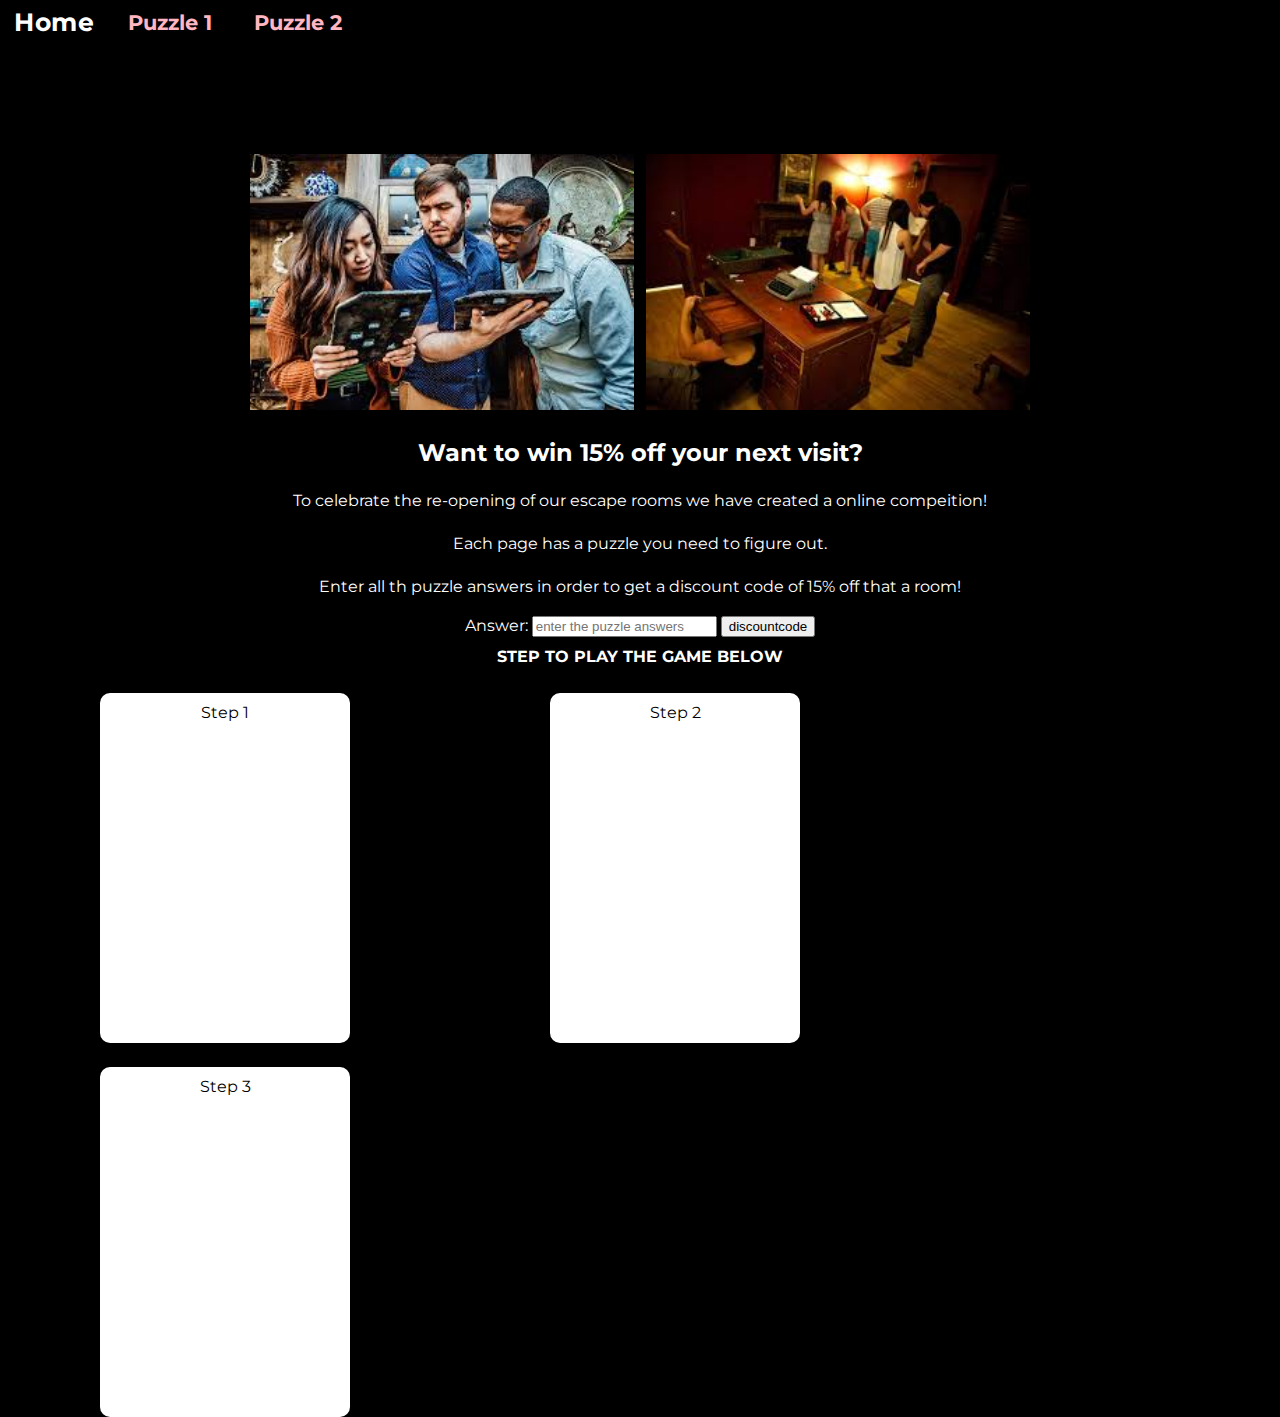
==== index.html @ 41fa53d4 "javascript answer now chnages ccs value to show congrats h2 element" ====
<!DOCTYPE html>
<html lang="en" dir="ltr">
<head>
  <meta charset="utf-8">
  <title>Home</title>
  <meta name="viewport" content="width=device-width, initial-scale=1.0">
  <link rel="stylesheet" href="css/styles.css">
</head>
<body>
  <header>
    <div id="menuToggler">&#8801;</div>
    <nav id="menu">
      <a href="index.html">Home</a>
      <a href="puzzle_1.html">Puzzle 1</a>
      <a href="puzzle_2.html">Puzzle 2</a>
    </nav>

    <h1 class="title">The escape room competition</h1>

  </header>
  <main>
    <section class="example-img">
      <img src="images/solving_clue.jfif" class="index-images" alt="clue_pic">
      <img src="images/group.jfif" class="index-images" alt="group_pic">
    </section>

    <h2 id="praise">Well Done you solved the puzzles!</h2>


    <h2 class="sub-title">Want to win 15% off your next visit?</h2>

    <p>
      To celebrate the re-opening of our escape rooms we have created a online compeition!
    </p>

    <p>
      Each page has a puzzle you need to figure out.
    </p>

    <p>
      Enter  all th puzzle answers in order  to get a discount code of 15% off that a room!
    </p>

    <section data-name="discountcode">
      <form id="discountcode">
        <label for="myAnswer">Answer: </label>
        <input id="myAnswer" name="answer" placeholder="enter the puzzle answers" required>
        <input type="submit" value="discountcode">
      </form>
    </section>

    <h1>Step to play the game below</h1>
    <section class="bars">
      <article class="card">
        <p class="front">
          Step 1
        </p>
        <p class="back">
          Go to <a href="puzzle_1.html">Puzzle 1</a> and solve the first puzzle
        </article>

        <article class="card">
          <p class="front">
            Step 2
          </p>
          <p class="back">
            Go to <a href="puzzle_2.html">Puzzle 2</a> and solve the second puzzle
          </article>


          <article class="card">
            <p class="front">
              Step 3
            </p>
            <p class="back">
              Enter the both puzzle answers together in the answer field on this page. No space in-between the answers and in all caps please.
            </article>
          </section>


          <p class=card_replacement>Step One: Solve <a href="puzzle_1.html">Puzzle 1</a></p>
          <p class=card_replacement>Step Two: Solve <a href="puzzle_2.html">Puzzle 2</a></p>
          <p class=card_replacement>Step Three: Enter both puzzle answers together in the answer field on this page. No space in-between the answers and in all caps please.</p>


        </main>
        <script src="js/scripts.js"></script>
        <script src="js/answer.js"></script>

      </body>
      </html>
---- css/styles.css ----
@import url('https://fonts.googleapis.com/css2?family=Montserrat&display=swap');
body{
  font-family:  Montserrat, sans-serif;
  margin: 0;
  background-color: black;
  color: #FFFFFF;

}

h1{
  text-align: center;

}

ul, li {
  font-size: 15px;
  padding: 0.25em;
  text-align: center;
  list-style-position: inside;

}


html {
  scroll-behavior: smooth;
}


a {
  padding: 0.1em;
  font-weight: bold;
}


p {

  text-align: center;
  padding: 0.25em;

}



section {
  text-align: center;
}


#praise {
  display: None;
  justify-content: center;
  padding: 0.5em;
  color: pink;

}

.card_replacement {
  display: flex;
  justify-content: center;
}


.sub-title {

  text-align: center;
}

.clue {
  position: fixed;
  bottom: 0;
  width: 100%;
  background-color: pink;
}

.clue span{
  font-size: 1em;
  opacity:0;
  transition: 0.5s;

}

.clue:hover span  {
  color: black;
  opacity: 1;

}

.bars {
  display: grid;
  grid-template-columns: repeat(auto-fit, minmax(auto, 450px));
  grid-column-gap: 0rem;
  grid-row-gap: 1.5rem;

}


.bar {
  position: relative;
  width: 250px;
  height: 350px;
  justify-self: center;
  padding: 0.5em;
}

.bars img {
  width: 100%;
  min-height: 200px;
  object-fit: contain;
}

/* Attempt to make images responsive
.bar {
  position: relative;
  width: 10vw;
  height: 10vh;
  justify-self: center;
  padding: 0.5em;
}

*/

.FOOGLE{
  display: flex;
  justify-content: center;
}



.FOOGLE, h1{
 font-size: 1em;
 text-transform: uppercase;
  font-weight: bold;
}




h1:nth-child(1) {
  color: #1E90FF;
}
h1 span:nth-child(2)
{
  color: red;
}
h1 span:nth-child(3)
{
  color: yellow;
}
h1 span:nth-child(4)
{
  color: #1E90FF;
}
h1 span:nth-child(5)
{
color: green;
}
h1 span:nth-child(6)
{
  color: red;
}


.index-images{
  width: 30vw;
  padding: 0.25em;
}

.title {

  position: relative;
  animation-name: db_title;
  animation-duration:  6s;
  animation-iteration-count: infinite;
  padding: 2em 0em;
  text-align: center;
  color: black;
  position: static;
  overflow: auto;
}

.card_replacement a {
  color: pink;
  text-decoration: none;

}

.card {
	display: none;
}





@keyframes db_title {
  0%   {background-color:#F5F5F5;}
  25%  {background-color:#FA8072;}
  50%  {background-color:#DDA0DD;}
  75%  {background-color:#800080;}
  100% {background-color:#6A5ACD;}
}

#menuToggler, nav{
  background-color: rgba(0,0,0, 0.7);
}

#menuToggler {
  position: fixed;
  top: 0;
  right: 0;
  font-size: 3em;
  text-align: right;
  line-height: 1em;
  padding: 0 1rem;
  color:  #FFB6C1;
  z-index:  2;
}

nav {
  position: fixed;
  width: 100vw;
  height: 100vh;
  top: 0;
  display: flex;
  flex-direction: column;
  opacity: 0;
  transform: translateX(-100vw);
  transition: 0.4s;
  z-index: 1;

}

nav.open {
  opacity: 1;
  transform: none;


}

nav a {
  font-size:  2em;
  text-decoration: none;
  padding: 0.5em 1em;
  color:  #FFB6C1;
  text-align: center;
}

nav a:hover {
  color: white;
  transform: scale(1.2);
}

@media screen and (min-width: 500px) {

  #menuToggler {
    display: none;
  }

  nav {
    display: flex;
    flex-direction: row;
    opacity: 1;
    transform: none;
    height: auto;
    position: static;
    width: auto;
  }

  nav a {
    font-size: 1.3em;
  }

  example-img{
    text-align: center;
  }




  .card {
    display: flex;
  	position: relative;
  	width: 250px;
    min-width: 10vw;
  	height: 350px;
  	justify-self: center;

  }

  .card .front, .card .back {
  	border-radius: 10px;
  	background-color: white;
  	color: black;
  	object-fit: contain;
  	position: absolute;
  	padding: 10px;
  	width: 100%;
  	height: 100%;
  	box-sizing: border-box;
  	transition: transform 0.6s;
  	backface-visibility: hidden;
  }

  .card .front, .card:hover .back {
    transform: rotateY(0deg);
  	z-index: 2;
  }

  .card .back, .card:hover .front {
    transform: rotateY(180deg);
  	z-index: 1;
  }

  .card:hover .front, .card:hover .back {
  	transition-delay: 0.1s;
  }

  .card_replacement {
    display: None;
    justify-content: center;
  }



}
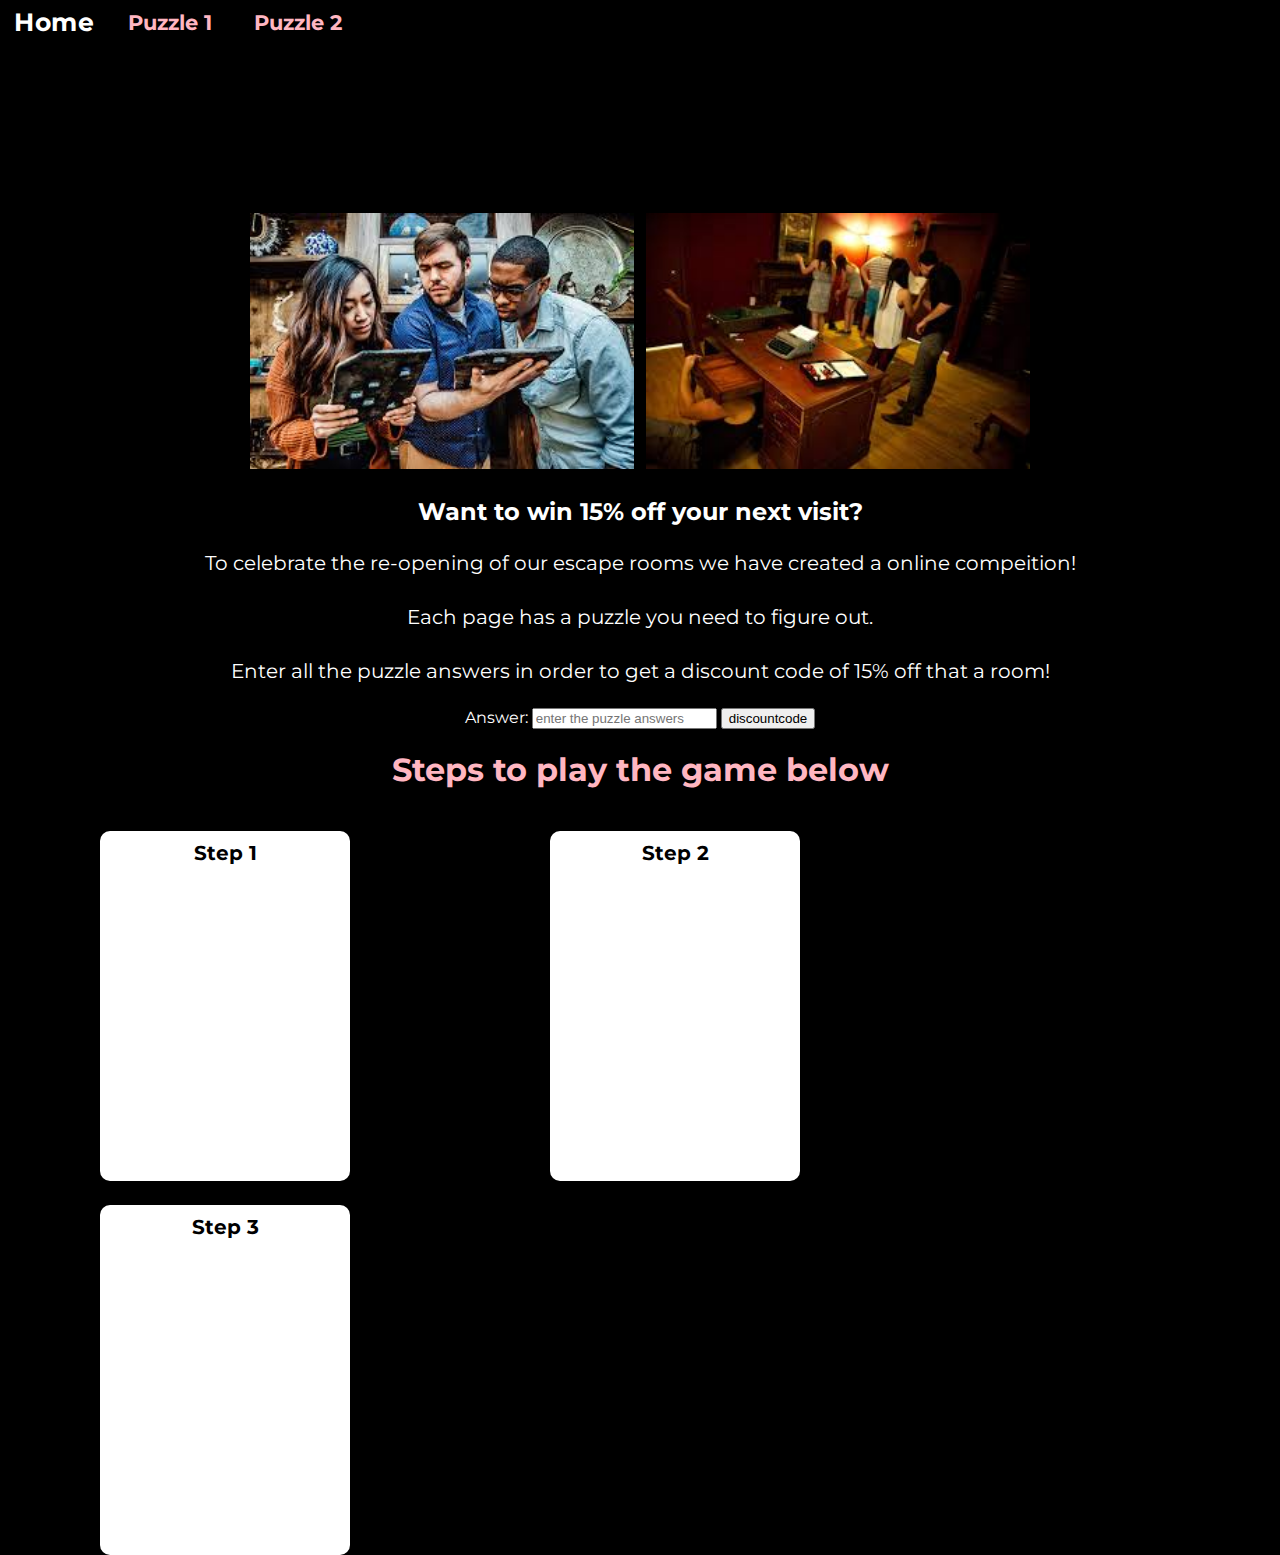
==== commit ba1912d5: "unnecessary h1 removed and font made bigger" ====
--- a/index.html
+++ b/index.html
@@ -19,12 +19,12 @@
 
   </header>
   <main>
-    <section class="example-img">
+    <section>
       <img src="images/solving_clue.jfif" class="index-images" alt="clue_pic">
       <img src="images/group.jfif" class="index-images" alt="group_pic">
     </section>
 
-    <h2 id="praise">Well Done you solved the puzzles!</h2>
+    <p id="praise">Well Done you solved all the puzzles! We hope you playing and we look forward to seeing you soon</p>
 
 
     <h2 class="sub-title">Want to win 15% off your next visit?</h2>
@@ -38,7 +38,7 @@
     </p>
 
     <p>
-      Enter  all th puzzle answers in order  to get a discount code of 15% off that a room!
+      Enter  all the puzzle answers in order  to get a discount code of 15% off that a room!
     </p>
 
     <section data-name="discountcode">
@@ -49,7 +49,7 @@
       </form>
     </section>
 
-    <h1>Step to play the game below</h1>
+    <h1>Steps to play the game below</h1>
     <section class="bars">
       <article class="card">
         <p class="front">
@@ -73,19 +73,16 @@
               Step 3
             </p>
             <p class="back">
-              Enter the both puzzle answers together in the answer field on this page. No space in-between the answers and in all caps please.
+              Enter both puzzle answers together in the answer field on this page. No space in-between the answers and in all caps please
             </article>
           </section>
-
 
           <p class=card_replacement>Step One: Solve <a href="puzzle_1.html">Puzzle 1</a></p>
           <p class=card_replacement>Step Two: Solve <a href="puzzle_2.html">Puzzle 2</a></p>
           <p class=card_replacement>Step Three: Enter both puzzle answers together in the answer field on this page. No space in-between the answers and in all caps please.</p>
 
-
         </main>
         <script src="js/scripts.js"></script>
         <script src="js/answer.js"></script>
-
       </body>
       </html>
--- a/css/styles.css
+++ b/css/styles.css
@@ -4,204 +4,6 @@
   margin: 0;
   background-color: black;
   color: #FFFFFF;
-
-}
-
-h1{
-  text-align: center;
-
-}
-
-ul, li {
-  font-size: 15px;
-  padding: 0.25em;
-  text-align: center;
-  list-style-position: inside;
-
-}
-
-
-html {
-  scroll-behavior: smooth;
-}
-
-
-a {
-  padding: 0.1em;
-  font-weight: bold;
-}
-
-
-p {
-
-  text-align: center;
-  padding: 0.25em;
-
-}
-
-
-
-section {
-  text-align: center;
-}
-
-
-#praise {
-  display: None;
-  justify-content: center;
-  padding: 0.5em;
-  color: pink;
-
-}
-
-.card_replacement {
-  display: flex;
-  justify-content: center;
-}
-
-
-.sub-title {
-
-  text-align: center;
-}
-
-.clue {
-  position: fixed;
-  bottom: 0;
-  width: 100%;
-  background-color: pink;
-}
-
-.clue span{
-  font-size: 1em;
-  opacity:0;
-  transition: 0.5s;
-
-}
-
-.clue:hover span  {
-  color: black;
-  opacity: 1;
-
-}
-
-.bars {
-  display: grid;
-  grid-template-columns: repeat(auto-fit, minmax(auto, 450px));
-  grid-column-gap: 0rem;
-  grid-row-gap: 1.5rem;
-
-}
-
-
-.bar {
-  position: relative;
-  width: 250px;
-  height: 350px;
-  justify-self: center;
-  padding: 0.5em;
-}
-
-.bars img {
-  width: 100%;
-  min-height: 200px;
-  object-fit: contain;
-}
-
-/* Attempt to make images responsive
-.bar {
-  position: relative;
-  width: 10vw;
-  height: 10vh;
-  justify-self: center;
-  padding: 0.5em;
-}
-
-*/
-
-.FOOGLE{
-  display: flex;
-  justify-content: center;
-}
-
-
-
-.FOOGLE, h1{
- font-size: 1em;
- text-transform: uppercase;
-  font-weight: bold;
-}
-
-
-
-
-h1:nth-child(1) {
-  color: #1E90FF;
-}
-h1 span:nth-child(2)
-{
-  color: red;
-}
-h1 span:nth-child(3)
-{
-  color: yellow;
-}
-h1 span:nth-child(4)
-{
-  color: #1E90FF;
-}
-h1 span:nth-child(5)
-{
-color: green;
-}
-h1 span:nth-child(6)
-{
-  color: red;
-}
-
-
-.index-images{
-  width: 30vw;
-  padding: 0.25em;
-}
-
-.title {
-
-  position: relative;
-  animation-name: db_title;
-  animation-duration:  6s;
-  animation-iteration-count: infinite;
-  padding: 2em 0em;
-  text-align: center;
-  color: black;
-  position: static;
-  overflow: auto;
-}
-
-.card_replacement a {
-  color: pink;
-  text-decoration: none;
-
-}
-
-.card {
-	display: none;
-}
-
-
-
-
-
-@keyframes db_title {
-  0%   {background-color:#F5F5F5;}
-  25%  {background-color:#FA8072;}
-  50%  {background-color:#DDA0DD;}
-  75%  {background-color:#800080;}
-  100% {background-color:#6A5ACD;}
-}
-
-#menuToggler, nav{
-  background-color: rgba(0,0,0, 0.7);
 }
 
 #menuToggler {
@@ -215,6 +17,11 @@
   color:  #FFB6C1;
   z-index:  2;
 }
+
+#menuToggler, nav{
+  background-color: rgba(0,0,0, 0.7);
+}
+
 
 nav {
   position: fixed;
@@ -250,6 +57,179 @@
   transform: scale(1.2);
 }
 
+html {
+  scroll-behavior: smooth;
+}
+
+section {
+  text-align: center;
+}
+
+#praise {
+  display: None;
+  justify-content: center;
+  padding: 0.25em 0.25em 7em 0.25em;
+  color: pink;
+  text-align: center;
+}
+
+p {
+  text-align: center;
+  padding: 0.25em;
+  font-size: 20px;
+
+}
+h1 {
+  text-align:center;
+  color: #FFB6C1;;
+}
+
+
+
+a {
+  padding: 0.1em;
+  font-weight: bold;
+  text-decoration: none;
+  
+}
+
+ul, li {
+
+  padding: 0.25em;
+  text-align: center;
+  list-style-position: inside;
+  font-size: 20px;
+
+}
+
+.index-images{
+  width: 30vw;
+  padding: 0.25em;
+}
+
+.title {
+
+  position: relative;
+  animation-name: db_title;
+  animation-duration:  6s;
+  animation-iteration-count: infinite;
+  padding: 2em 0em;
+  text-align: center;
+  color: black;
+  position: static;
+  overflow: auto;
+  font-size: 25px;
+}
+
+.sub-title {
+  text-align: center;
+}
+
+.bars {
+  display: grid;
+  grid-template-columns: repeat(auto-fit, minmax(auto, 450px));
+  grid-column-gap: 0rem;
+  grid-row-gap: 1.5rem;
+
+}
+
+.card {
+  display: none;
+}
+
+.card_replacement {
+  display: flex;
+  justify-content: center;
+}
+
+.card_replacement a {
+  color: pink;
+  text-decoration: none;
+  padding-left:0.2em;
+}
+
+.FOOGLE {
+  display: flex;
+  justify-content: center;
+}
+
+.FOOGLE span {
+  font-size: 25px;
+  text-transform: uppercase;
+  font-weight: bold;
+  padding: 0.2em;
+}
+
+
+
+
+span:nth-child(1) {
+  color: #1E90FF;
+}
+span:nth-child(2)
+{
+  color: red;
+}
+span:nth-child(3)
+{
+  color: yellow;
+}
+span:nth-child(4)
+{
+  color: #1E90FF;
+}
+span:nth-child(5)
+{
+  color: green;
+}
+span:nth-child(6)
+{
+  color: red;
+}
+
+.clue {
+  position: fixed;
+  bottom: 0;
+  width: 100%;
+  background-color: pink;
+}
+
+.clue span{
+  font-size: 1em;
+  opacity:0;
+  transition: 0.5s;
+
+}
+
+.clue:hover span  {
+  color: black;
+  opacity: 1;
+}
+
+.bar {
+  position: relative;
+  width: 250px;
+  height: 350px;
+  justify-self: center;
+  padding: 0.5em;
+}
+
+.bars img {
+  width: 100%;
+  min-height: 200px;
+  object-fit: contain;
+}
+
+@keyframes db_title {
+  0%   {background-color:#F5F5F5;}
+  25%  {background-color:#FA8072;}
+  50%  {background-color:#DDA0DD;}
+  75%  {background-color:#800080;}
+  100% {background-color:#6A5ACD;}
+}
+
+
+
 @media screen and (min-width: 500px) {
 
   #menuToggler {
@@ -270,56 +250,49 @@
     font-size: 1.3em;
   }
 
-  example-img{
-    text-align: center;
-  }
-
-
-
-
   .card {
     display: flex;
-  	position: relative;
-  	width: 250px;
+    position: relative;
+    width: 250px;
     min-width: 10vw;
-  	height: 350px;
-  	justify-self: center;
+    height: 350px;
+    justify-self: center;
+
 
   }
 
   .card .front, .card .back {
-  	border-radius: 10px;
-  	background-color: white;
-  	color: black;
-  	object-fit: contain;
-  	position: absolute;
-  	padding: 10px;
-  	width: 100%;
-  	height: 100%;
-  	box-sizing: border-box;
-  	transition: transform 0.6s;
-  	backface-visibility: hidden;
+    border-radius: 10px;
+    background-color: white;
+    color: black;
+    object-fit: contain;
+    position: absolute;
+    padding: 10px;
+    width: 100%;
+    height: 100%;
+    box-sizing: border-box;
+    transition: transform 0.6s;
+    backface-visibility: hidden;
+    font-weight: bold;
   }
 
   .card .front, .card:hover .back {
     transform: rotateY(0deg);
-  	z-index: 2;
+    z-index: 2;
   }
 
   .card .back, .card:hover .front {
     transform: rotateY(180deg);
-  	z-index: 1;
+    z-index: 1;
+
   }
 
   .card:hover .front, .card:hover .back {
-  	transition-delay: 0.1s;
+    transition-delay: 0.1s;
   }
 
   .card_replacement {
     display: None;
     justify-content: center;
   }
-
-
-
-}
+}
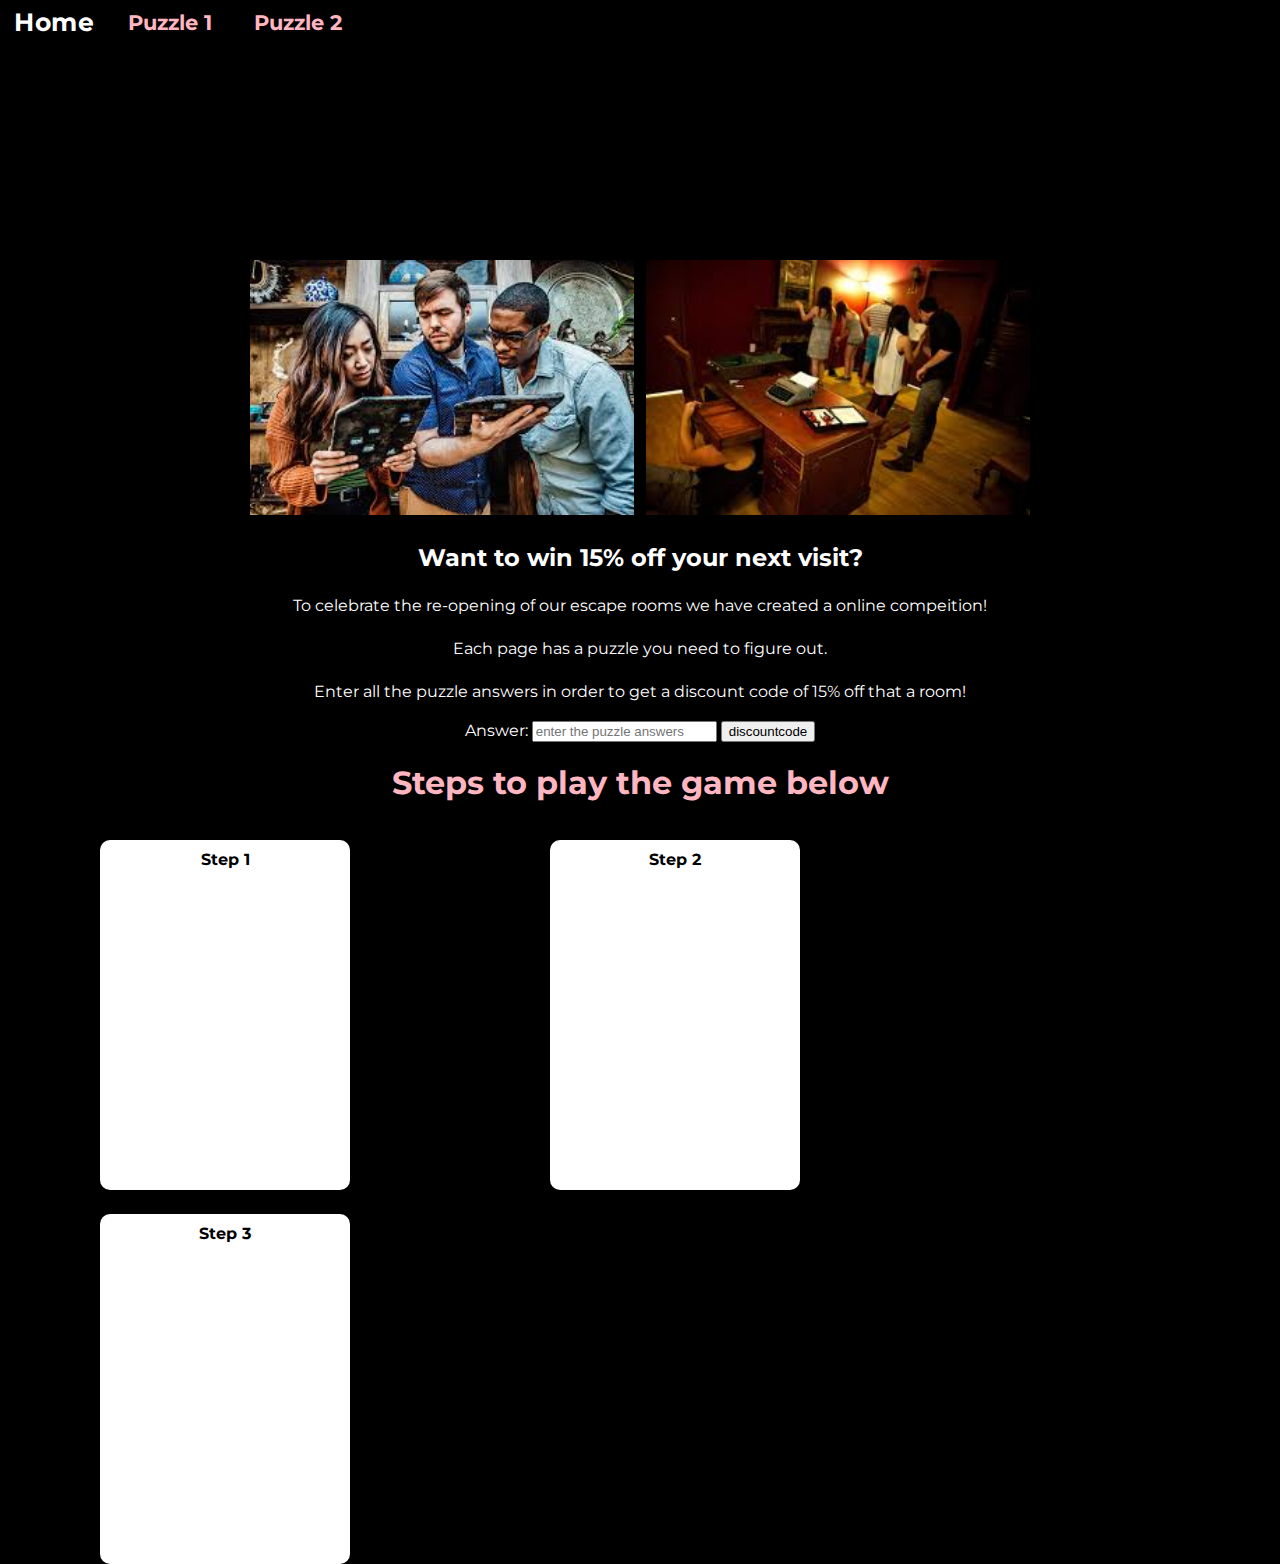
==== commit d1cf8631: "manually done indents to be corect and updated the readme to explain index and a ref added" ====
--- a/index.html
+++ b/index.html
@@ -6,57 +6,65 @@
   <meta name="viewport" content="width=device-width, initial-scale=1.0">
   <link rel="stylesheet" href="css/styles.css">
 </head>
-<body>
-  <header>
-    <div id="menuToggler">&#8801;</div>
-    <nav id="menu">
-      <a href="index.html">Home</a>
-      <a href="puzzle_1.html">Puzzle 1</a>
-      <a href="puzzle_2.html">Puzzle 2</a>
-    </nav>
+  <body>
+    <header>
+      <div id="menuToggler">&#8801;</div>
+      <nav id="menu">
+        <a href="index.html">Home</a>
+        <a href="puzzle_1.html">Puzzle 1</a>
+        <a href="puzzle_2.html">Puzzle 2</a>
+      </nav>
 
-    <h1 class="title">The escape room competition</h1>
+      <h1 class="title">The escape room competition</h1>
 
-  </header>
-  <main>
-    <section>
-      <img src="images/solving_clue.jfif" class="index-images" alt="clue_pic">
-      <img src="images/group.jfif" class="index-images" alt="group_pic">
-    </section>
-
-    <p id="praise">Well Done you solved all the puzzles! We hope you playing and we look forward to seeing you soon</p>
+    </header>
+    <main>
 
 
-    <h2 class="sub-title">Want to win 15% off your next visit?</h2>
+      <section>
+        <img src="images/solving_clue.jfif" class="index-images" alt="clue_pic">
+        <img src="images/group.jfif" class="index-images" alt="group_pic">
+      </section>
 
-    <p>
-      To celebrate the re-opening of our escape rooms we have created a online compeition!
-    </p>
+      <p id="praise">
+        Well Done you solved all the puzzles! We hope you playing and we look forward to seeing you soon
+      </p>
 
-    <p>
-      Each page has a puzzle you need to figure out.
-    </p>
 
-    <p>
-      Enter  all the puzzle answers in order  to get a discount code of 15% off that a room!
-    </p>
+      <h2 class="sub-title">Want to win 15% off your next visit?</h2>
 
-    <section data-name="discountcode">
-      <form id="discountcode">
-        <label for="myAnswer">Answer: </label>
-        <input id="myAnswer" name="answer" placeholder="enter the puzzle answers" required>
-        <input type="submit" value="discountcode">
-      </form>
-    </section>
+      <p>
+        To celebrate the re-opening of our escape rooms we have created a online compeition!
+      </p>
 
-    <h1>Steps to play the game below</h1>
-    <section class="bars">
-      <article class="card">
-        <p class="front">
-          Step 1
-        </p>
-        <p class="back">
-          Go to <a href="puzzle_1.html">Puzzle 1</a> and solve the first puzzle
+
+      <p>
+        Each page has a puzzle you need to figure out.
+      </p>
+
+
+      <p>
+        Enter  all the puzzle answers in order  to get a discount code of 15% off that a room!
+      </p>
+
+
+      <section data-name="discountcode">
+        <form id="discountcode">
+          <label for="myAnswer">Answer: </label>
+          <input id="myAnswer" name="answer" placeholder="enter the puzzle answers" required>
+          <input type="submit" value="discountcode">
+        </form>
+      </section>
+
+      <h1>Steps to play the game below</h1>
+      <section class="bars">
+        <article class="card">
+          <p class="front">
+            Step 1
+          </p>
+          <p class="back">
+            Go to <a href="puzzle_1.html">Puzzle 1</a> and solve the first puzzle
+          </p>
         </article>
 
         <article class="card">
@@ -65,24 +73,26 @@
           </p>
           <p class="back">
             Go to <a href="puzzle_2.html">Puzzle 2</a> and solve the second puzzle
-          </article>
+          </p>
+        </article>
 
+        <article class="card">
+          <p class="front">
+            Step 3
+          </p>
+          <p class="back">
+            Enter both puzzle answers together in the answer field on this page. No space in-between the answers and in all caps please
+          </p>
 
-          <article class="card">
-            <p class="front">
-              Step 3
-            </p>
-            <p class="back">
-              Enter both puzzle answers together in the answer field on this page. No space in-between the answers and in all caps please
-            </article>
-          </section>
+        </article>
+      </section>
 
-          <p class=card_replacement>Step One: Solve <a href="puzzle_1.html">Puzzle 1</a></p>
-          <p class=card_replacement>Step Two: Solve <a href="puzzle_2.html">Puzzle 2</a></p>
-          <p class=card_replacement>Step Three: Enter both puzzle answers together in the answer field on this page. No space in-between the answers and in all caps please.</p>
+      <p class=card_replacement>Step One: Solve <a href="puzzle_1.html">Puzzle 1</a></p>
+      <p class=card_replacement>Step Two: Solve <a href="puzzle_2.html">Puzzle 2</a></p>
+      <p class=card_replacement>Step Three: Enter both puzzle answers together in the answer field on this page. No space in-between the answers and in all caps please.</p>
 
-        </main>
-        <script src="js/scripts.js"></script>
-        <script src="js/answer.js"></script>
-      </body>
-      </html>
+    </main>
+    <script src="js/scripts.js"></script>
+    <script src="js/answer.js"></script>
+  </body>
+</html>
--- a/css/styles.css
+++ b/css/styles.css
@@ -4,7 +4,13 @@
   margin: 0;
   background-color: black;
   color: #FFFFFF;
-}
+
+}
+
+main {
+  margin-bottom: 100%;
+}
+
 
 #menuToggler {
   position: fixed;
@@ -76,7 +82,7 @@
 p {
   text-align: center;
   padding: 0.25em;
-  font-size: 20px;
+
 
 }
 h1 {
@@ -90,7 +96,7 @@
   padding: 0.1em;
   font-weight: bold;
   text-decoration: none;
-  
+
 }
 
 ul, li {
@@ -98,9 +104,11 @@
   padding: 0.25em;
   text-align: center;
   list-style-position: inside;
-  font-size: 20px;
-
-}
+
+
+}
+
+
 
 .index-images{
   width: 30vw;
@@ -118,7 +126,7 @@
   color: black;
   position: static;
   overflow: auto;
-  font-size: 25px;
+
 }
 
 .sub-title {
@@ -151,17 +159,16 @@
 .FOOGLE {
   display: flex;
   justify-content: center;
+
 }
 
 .FOOGLE span {
-  font-size: 25px;
   text-transform: uppercase;
   font-weight: bold;
   padding: 0.2em;
-}
-
-
-
+  font-size: large;
+
+}
 
 span:nth-child(1) {
   color: #1E90FF;
@@ -195,10 +202,8 @@
 }
 
 .clue span{
-  font-size: 1em;
   opacity:0;
   transition: 0.5s;
-
 }
 
 .clue:hover span  {
@@ -209,7 +214,7 @@
 .bar {
   position: relative;
   width: 250px;
-  height: 350px;
+  height: 250px;
   justify-self: center;
   padding: 0.5em;
 }
@@ -218,6 +223,7 @@
   width: 100%;
   min-height: 200px;
   object-fit: contain;
+
 }
 
 @keyframes db_title {
@@ -257,8 +263,6 @@
     min-width: 10vw;
     height: 350px;
     justify-self: center;
-
-
   }
 
   .card .front, .card .back {
@@ -284,7 +288,6 @@
   .card .back, .card:hover .front {
     transform: rotateY(180deg);
     z-index: 1;
-
   }
 
   .card:hover .front, .card:hover .back {
@@ -295,4 +298,9 @@
     display: None;
     justify-content: center;
   }
-}
+
+  main {
+    margin-bottom: 0;
+  }
+
+}
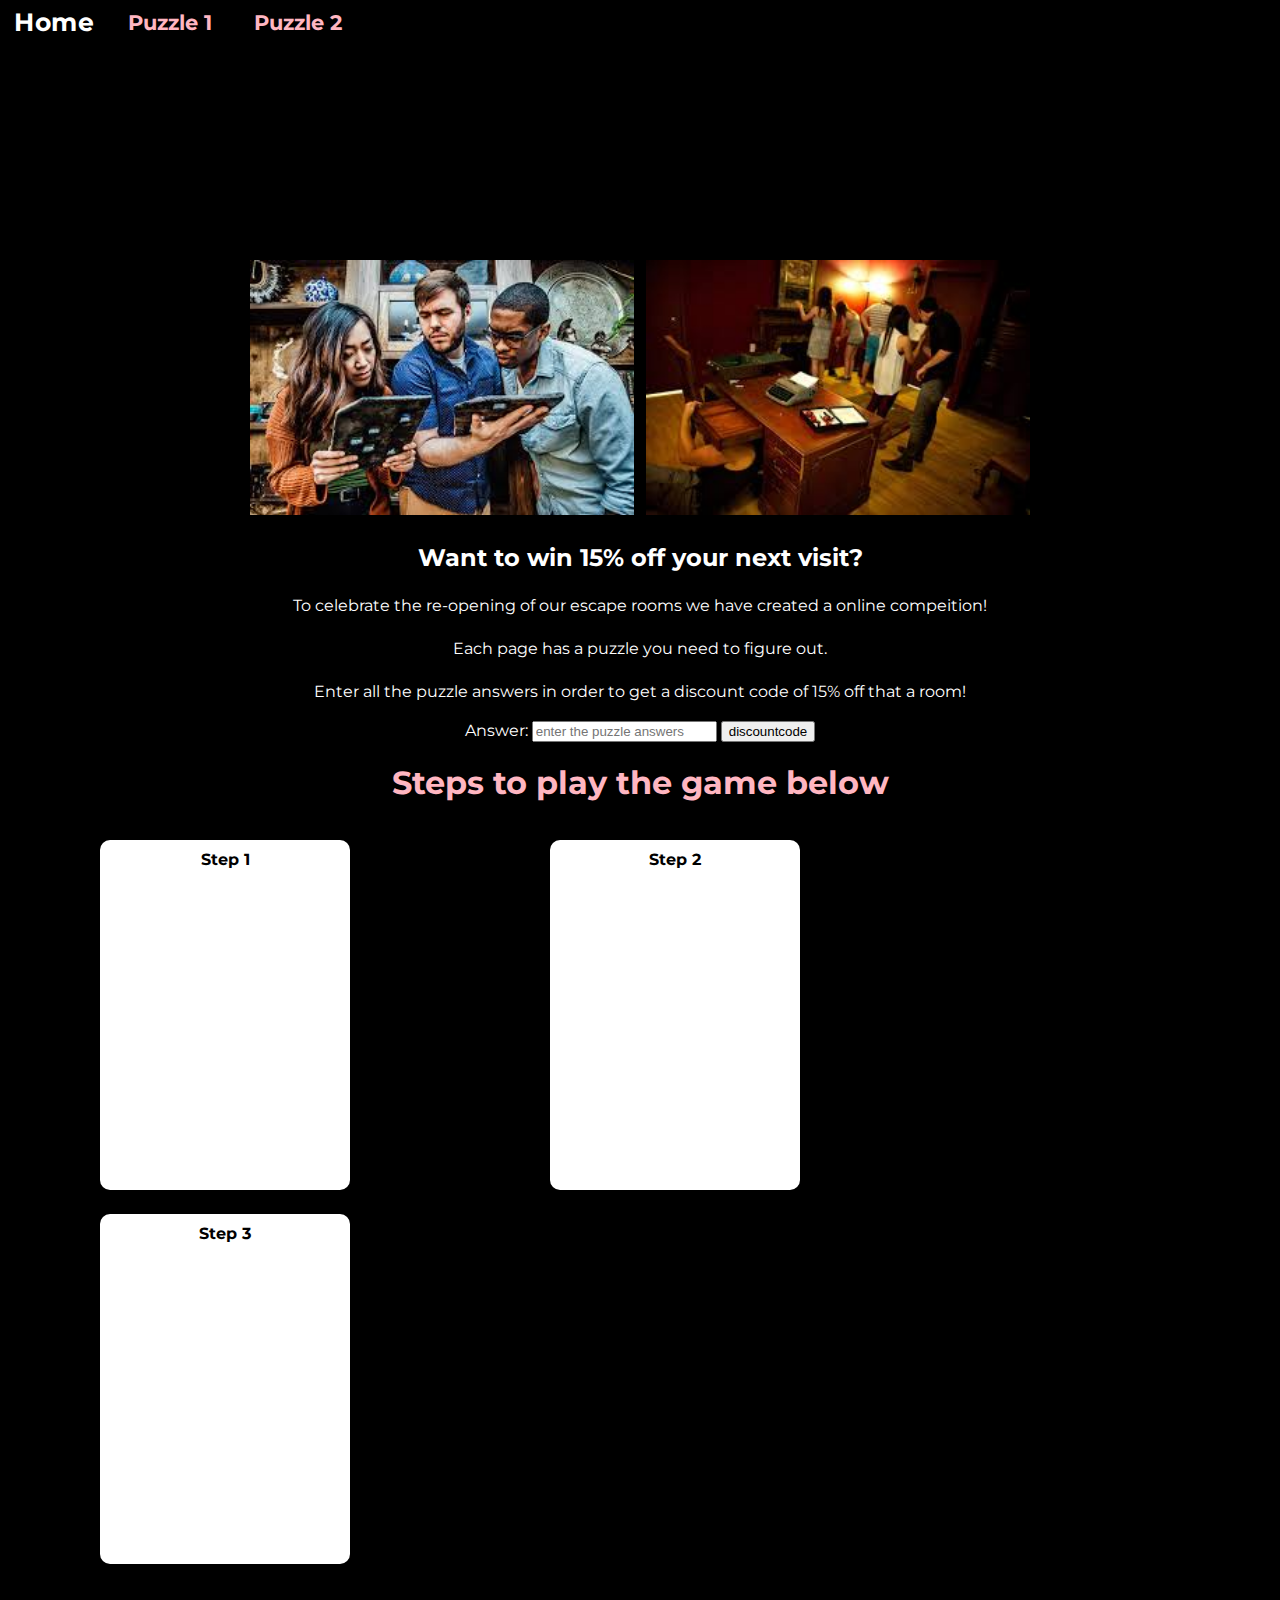
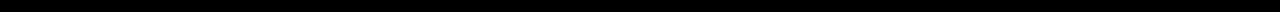
==== commit f6f907b8: "praise colour changed and now h1, main margins improved" ====
--- a/index.html
+++ b/index.html
@@ -26,9 +26,9 @@
         <img src="images/group.jfif" class="index-images" alt="group_pic">
       </section>
 
-      <p id="praise">
-        Well Done you solved all the puzzles! We hope you playing and we look forward to seeing you soon
-      </p>
+      <h1 id="praise">
+        Well Done you solved all the puzzles! We hope you enjoyed playing and we look forward to seeing you soon
+      </h1>
 
 
       <h2 class="sub-title">Want to win 15% off your next visit?</h2>
--- a/css/styles.css
+++ b/css/styles.css
@@ -8,7 +8,7 @@
 }
 
 main {
-  margin-bottom: 100%;
+  margin-bottom: 25%;
 }
 
 
@@ -74,9 +74,10 @@
 #praise {
   display: None;
   justify-content: center;
-  padding: 0.25em 0.25em 7em 0.25em;
-  color: pink;
-  text-align: center;
+  padding: 0.25em 0.25em 0.25em 0.25em;
+  color: #FA8072;
+  text-align: center;
+
 }
 
 p {
@@ -300,7 +301,7 @@
   }
 
   main {
-    margin-bottom: 0;
-  }
-
-}
+    margin-bottom: 5%;
+  }
+
+}
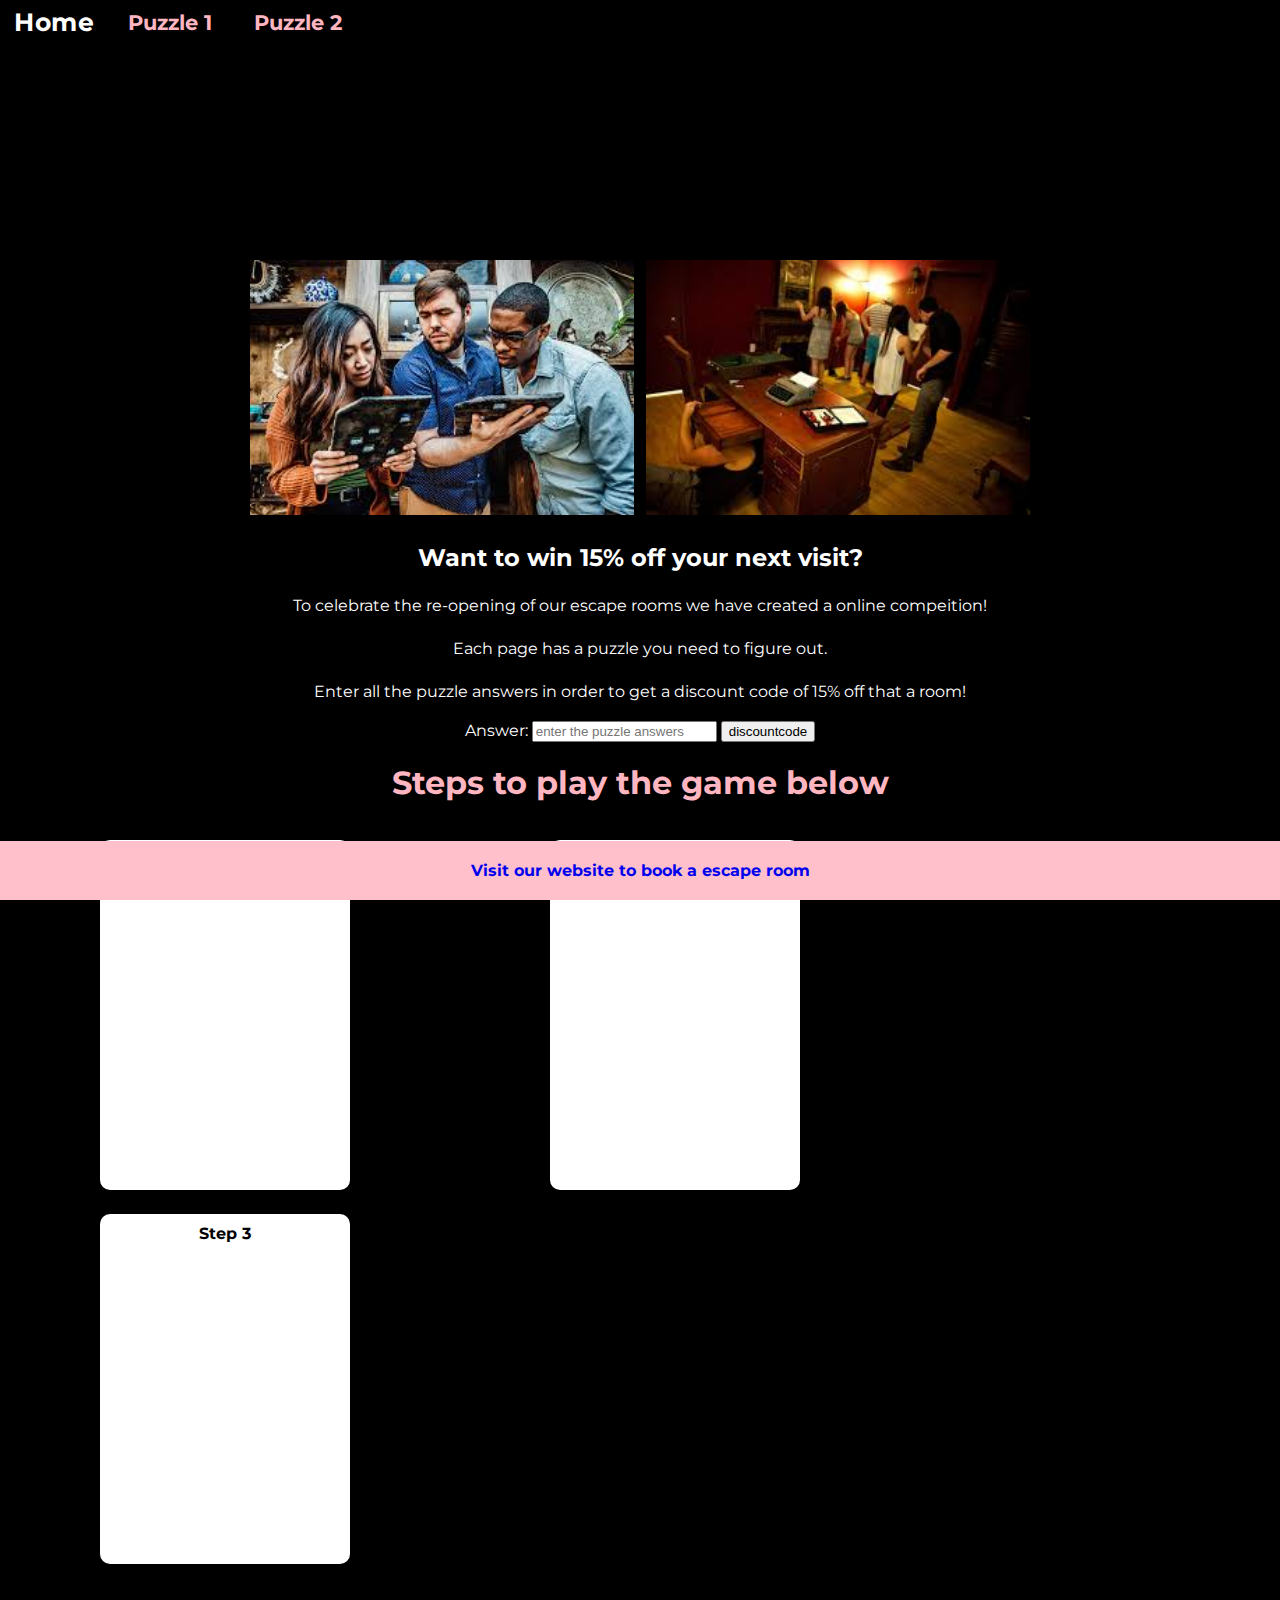
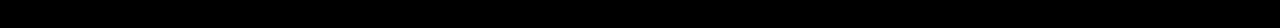
==== commit 17725b6b: "margins imprvedd, auto-indents used, footer added to index to be more consistent" ====
--- a/index.html
+++ b/index.html
@@ -6,93 +6,107 @@
   <meta name="viewport" content="width=device-width, initial-scale=1.0">
   <link rel="stylesheet" href="css/styles.css">
 </head>
-  <body>
-    <header>
-      <div id="menuToggler">&#8801;</div>
-      <nav id="menu">
-        <a href="index.html">Home</a>
-        <a href="puzzle_1.html">Puzzle 1</a>
-        <a href="puzzle_2.html">Puzzle 2</a>
-      </nav>
+<body>
+  <header>
+    <div id="menuToggler">&#8801;</div>
+    <nav id="menu">
+      <a href="index.html">Home</a>
+      <a href="puzzle_1.html">Puzzle 1</a>
+      <a href="puzzle_2.html">Puzzle 2</a>
+    </nav>
 
-      <h1 class="title">The escape room competition</h1>
+    <h1 class="title">The escape room competition</h1>
 
-    </header>
-    <main>
+  </header>
+  <main>
 
 
-      <section>
-        <img src="images/solving_clue.jfif" class="index-images" alt="clue_pic">
-        <img src="images/group.jfif" class="index-images" alt="group_pic">
-      </section>
+    <section>
+      <img src="images/solving_clue.jfif" class="index-images" alt="clue_pic">
+      <img src="images/group.jfif" class="index-images" alt="group_pic">
+    </section>
 
-      <h1 id="praise">
-        Well Done you solved all the puzzles! We hope you enjoyed playing and we look forward to seeing you soon
-      </h1>
+    <h1 id="praise">
+      Well Done you solved all the puzzles! We hope you enjoyed playing and we look forward to seeing you soon
+    </h1>
 
 
-      <h2 class="sub-title">Want to win 15% off your next visit?</h2>
+    <h2 class="sub-title">Want to win 15% off your next visit?</h2>
 
-      <p>
-        To celebrate the re-opening of our escape rooms we have created a online compeition!
-      </p>
+    <p>
+      To celebrate the re-opening of our escape rooms we have created a online compeition!
+    </p>
 
 
-      <p>
-        Each page has a puzzle you need to figure out.
-      </p>
+    <p>
+      Each page has a puzzle you need to figure out.
+    </p>
 
 
-      <p>
-        Enter  all the puzzle answers in order  to get a discount code of 15% off that a room!
-      </p>
+    <p>
+      Enter  all the puzzle answers in order  to get a discount code of 15% off that a room!
+    </p>
 
 
-      <section data-name="discountcode">
-        <form id="discountcode">
-          <label for="myAnswer">Answer: </label>
-          <input id="myAnswer" name="answer" placeholder="enter the puzzle answers" required>
-          <input type="submit" value="discountcode">
-        </form>
-      </section>
+    <section data-name="discountcode">
+      <form id="discountcode">
+        <label for="myAnswer">Answer: </label>
+        <input id="myAnswer" name="answer" placeholder="enter the puzzle answers" required>
+        <input type="submit" value="discountcode">
+      </form>
+    </section>
 
-      <h1>Steps to play the game below</h1>
-      <section class="bars">
-        <article class="card">
-          <p class="front">
-            Step 1
-          </p>
-          <p class="back">
-            Go to <a href="puzzle_1.html">Puzzle 1</a> and solve the first puzzle
-          </p>
-        </article>
+    <h1>Steps to play the game below</h1>
+    <section class="bars">
+      <article class="card">
+        <p class="front">
+          Step 1
+        </p>
+        <p class="back">
+          Go to <a href="puzzle_1.html">Puzzle 1</a> and solve the first puzzle
+        </p>
+      </article>
 
-        <article class="card">
-          <p class="front">
-            Step 2
-          </p>
-          <p class="back">
-            Go to <a href="puzzle_2.html">Puzzle 2</a> and solve the second puzzle
-          </p>
-        </article>
+      <article class="card">
+        <p class="front">
+          Step 2
+        </p>
+        <p class="back">
+          Go to <a href="puzzle_2.html">Puzzle 2</a> and solve the second puzzle
+        </p>
+      </article>
 
-        <article class="card">
-          <p class="front">
-            Step 3
-          </p>
-          <p class="back">
-            Enter both puzzle answers together in the answer field on this page. No space in-between the answers and in all caps please
-          </p>
+      <article class="card">
+        <p class="front">
+          Step 3
+        </p>
+        <p class="back">
+          Enter both puzzle answers together in the answer field on this page. No space in-between the answers and in all caps please
+        </p>
 
-        </article>
-      </section>
+      </article>
+    </section>
 
-      <p class=card_replacement>Step One: Solve <a href="puzzle_1.html">Puzzle 1</a></p>
-      <p class=card_replacement>Step Two: Solve <a href="puzzle_2.html">Puzzle 2</a></p>
-      <p class=card_replacement>Step Three: Enter both puzzle answers together in the answer field on this page. No space in-between the answers and in all caps please.</p>
+    <p class=card_replacement>Step One: Solve <a href="puzzle_1.html">Puzzle 1</a></p>
+    <p class=card_replacement>Step Two: Solve <a href="puzzle_2.html">Puzzle 2</a></p>
+    <p class=card_replacement>Step Three: Enter both puzzle answers together in the answer field on this page. No space in-between the answers and in all caps please.</p>
 
-    </main>
-    <script src="js/scripts.js"></script>
-    <script src="js/answer.js"></script>
-  </body>
+  </main>
+  <footer>
+
+
+    <section class="clue">
+      <p>
+        <a href="#">  Visit our website to book a escape room</a>
+      </p>
+      <span>
+
+      </span>
+    </section>
+
+
+  </footer>
+  <script src="js/scripts.js"></script>
+  <script src="js/answer.js"></script>
+</body>
 </html>
--- a/css/styles.css
+++ b/css/styles.css
@@ -8,7 +8,8 @@
 }
 
 main {
-  margin-bottom: 25%;
+  /*margin-bottom: 55%;*/
+  margin-bottom: 10em;
 }
 
 
@@ -21,7 +22,7 @@
   line-height: 1em;
   padding: 0 1rem;
   color:  #FFB6C1;
-  z-index:  2;
+  z-index:  6;
 }
 
 #menuToggler, nav{
@@ -39,7 +40,7 @@
   opacity: 0;
   transform: translateX(-100vw);
   transition: 0.4s;
-  z-index: 1;
+  z-index: 5;
 
 }
 
@@ -200,6 +201,7 @@
   bottom: 0;
   width: 100%;
   background-color: pink;
+  z-index: 4;
 }
 
 .clue span{
@@ -301,7 +303,9 @@
   }
 
   main {
-    margin-bottom: 5%;
-  }
-
-}
+    margin-bottom: 5em;
+  }
+
+
+
+}
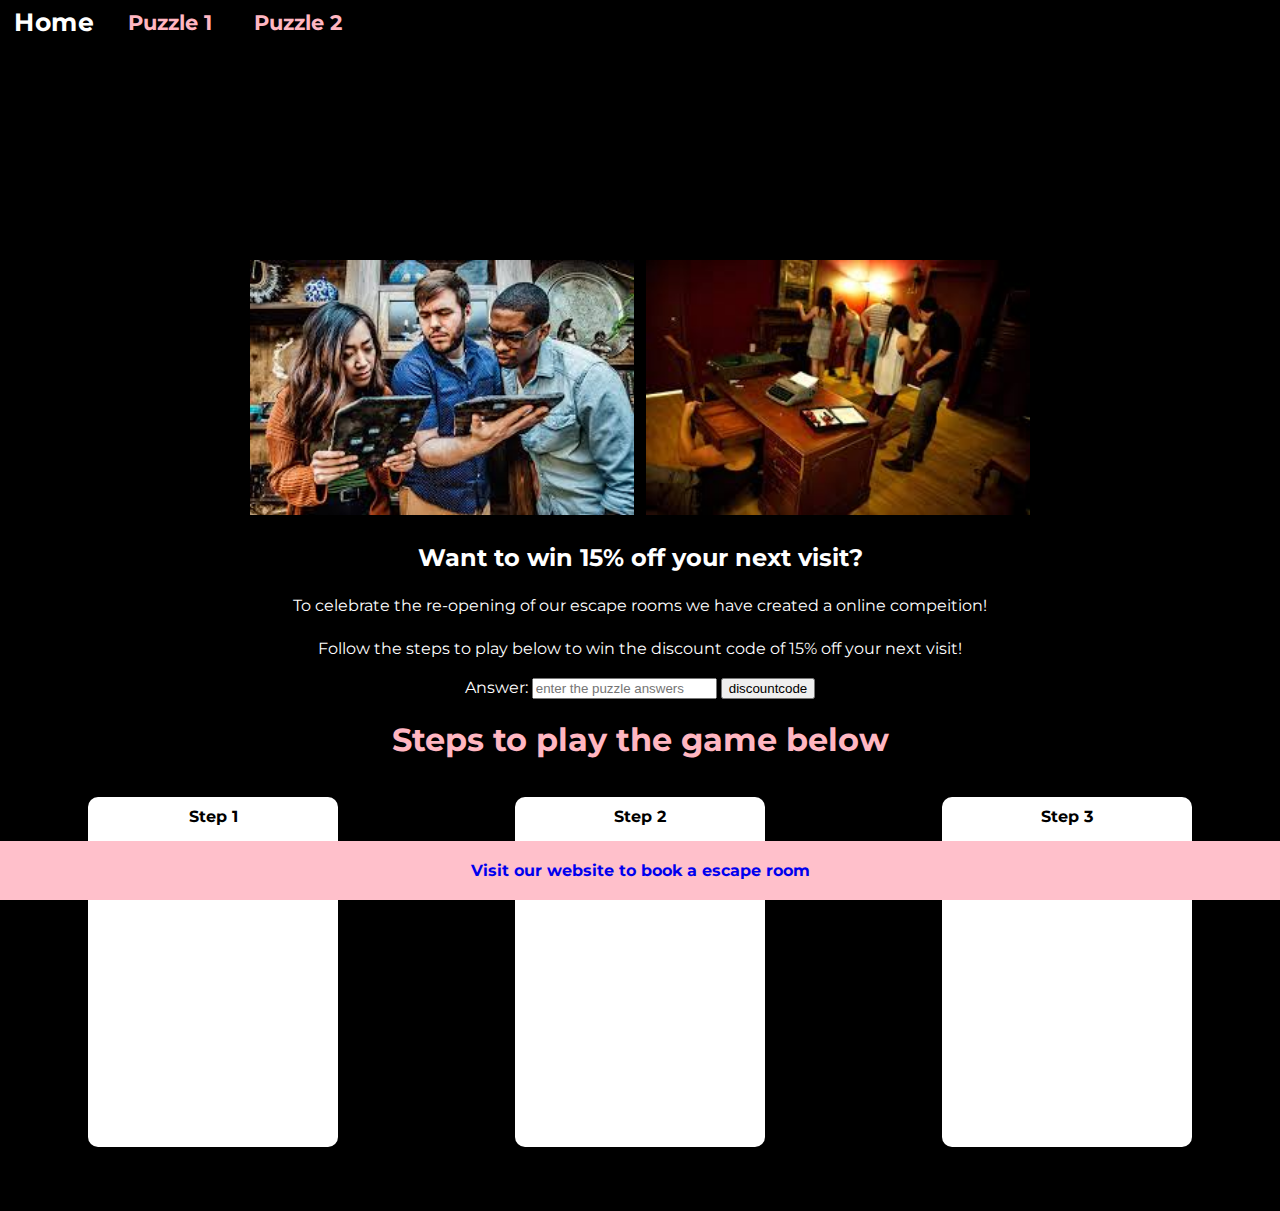
==== commit 46ece878: "page text improved to explain the game and clues better" ====
--- a/index.html
+++ b/index.html
@@ -37,14 +37,8 @@
       To celebrate the re-opening of our escape rooms we have created a online compeition!
     </p>
 
-
     <p>
-      Each page has a puzzle you need to figure out.
-    </p>
-
-
-    <p>
-      Enter  all the puzzle answers in order  to get a discount code of 15% off that a room!
+      Follow the steps to play below to win the discount code of 15% off your next visit! 
     </p>
 
 
--- a/css/styles.css
+++ b/css/styles.css
@@ -8,10 +8,12 @@
 }
 
 main {
-  /*margin-bottom: 55%;*/
   margin-bottom: 10em;
 }
 
+html {
+  scroll-behavior: smooth;
+}
 
 #menuToggler {
   position: fixed;
@@ -20,7 +22,7 @@
   font-size: 3em;
   text-align: right;
   line-height: 1em;
-  padding: 0 1rem;
+  padding: 0.5rem 0.5rem;
   color:  #FFB6C1;
   z-index:  6;
 }
@@ -33,7 +35,7 @@
 nav {
   position: fixed;
   width: 100vw;
-  height: 100vh;
+  height: 100%;
   top: 0;
   display: flex;
   flex-direction: column;
@@ -64,8 +66,9 @@
   transform: scale(1.2);
 }
 
-html {
-  scroll-behavior: smooth;
+h1 {
+  text-align:center;
+  color: #FFB6C1;;
 }
 
 section {
@@ -84,15 +87,7 @@
 p {
   text-align: center;
   padding: 0.25em;
-
-
-}
-h1 {
-  text-align:center;
-  color: #FFB6C1;;
-}
-
-
+}
 
 a {
   padding: 0.1em;
@@ -107,7 +102,6 @@
   text-align: center;
   list-style-position: inside;
 
-
 }
 
 
@@ -118,8 +112,6 @@
 }
 
 .title {
-
-  position: relative;
   animation-name: db_title;
   animation-duration:  6s;
   animation-iteration-count: infinite;
@@ -128,7 +120,6 @@
   color: black;
   position: static;
   overflow: auto;
-
 }
 
 .sub-title {
@@ -137,10 +128,9 @@
 
 .bars {
   display: grid;
-  grid-template-columns: repeat(auto-fit, minmax(auto, 450px));
+  grid-template-columns: auto;
   grid-column-gap: 0rem;
   grid-row-gap: 1.5rem;
-
 }
 
 .card {
@@ -161,7 +151,6 @@
 .FOOGLE {
   display: flex;
   justify-content: center;
-
 }
 
 .FOOGLE span {
@@ -226,7 +215,6 @@
   width: 100%;
   min-height: 200px;
   object-fit: contain;
-
 }
 
 @keyframes db_title {
@@ -257,6 +245,10 @@
 
   nav a {
     font-size: 1.3em;
+  }
+
+  main {
+    margin-bottom: 5em;
   }
 
   .card {
@@ -302,10 +294,13 @@
     justify-content: center;
   }
 
-  main {
-    margin-bottom: 5em;
-  }
-
-
-
-}
+
+  .bars {
+    display: grid;
+    grid-template-columns: repeat(auto-fit, minmax(auto, 270px));
+    grid-column-gap: 0rem;
+    justify-content: space-around;
+
+  }
+
+}
